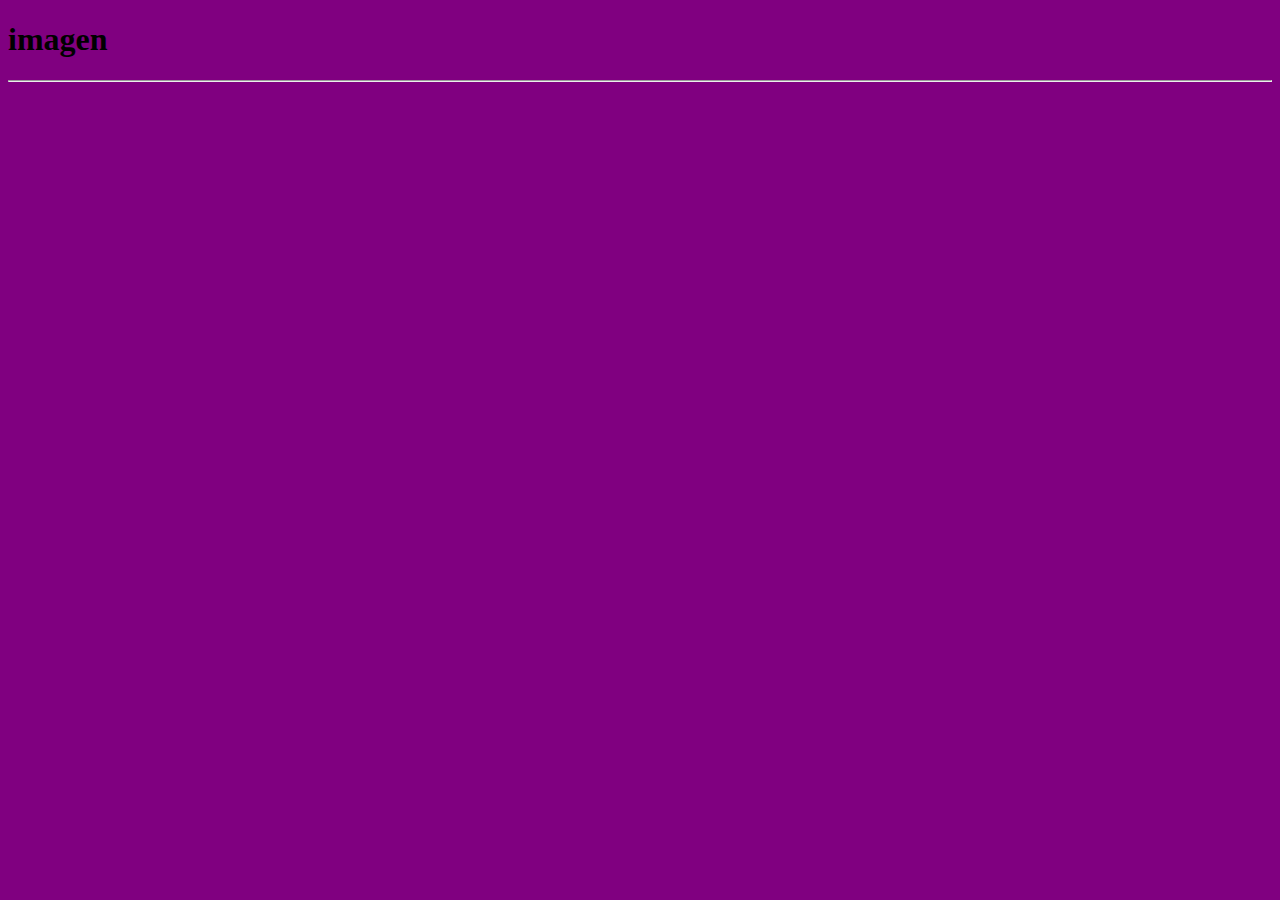
==== index.html @ 1918308d "comienzo" ====
<!DOCTYPE html>
<html lang="es">
  <head>
    <meta charset="utf-8">
    <meta name="viewport" content="width=device-width, initial-scale=1.0" />
    <title>Foodmap</title>
    <link rel="stylesheet" href="css/main.css">
    <script type="text/javascript" src="js/app.js">

    </script>
  </head>
  <body>
    <!-- vista prinipal-->
    <div class="container-fluid">
      <div class="row">
        <div class="col-sm-12">
          <h1>imagen</h1>
          <hr><!--aqui debe de ir una barra para modificar -->
        </div>
      </div>
    </div>


    <script src="https://code.jquery.com/jquery-3.2.1.slim.min.js" integrity="sha384-KJ3o2DKtIkvYIK3UENzmM7KCkRr/rE9/Qpg6aAZGJwFDMVNA/GpGFF93hXpG5KkN" crossorigin="anonymous"></script>
    <script src="https://maxcdn.bootstrapcdn.com/bootstrap/4.0.0/js/bootstrap.min.js" integrity="sha384-JZR6Spejh4U02d8jOt6vLEHfe/JQGiRRSQQxSfFWpi1MquVdAyjUar5+76PVCmYl" crossorigin="anonymous"></script>

  </body>
</html>
---- css/main.css ----
body {
  background: purple;
}
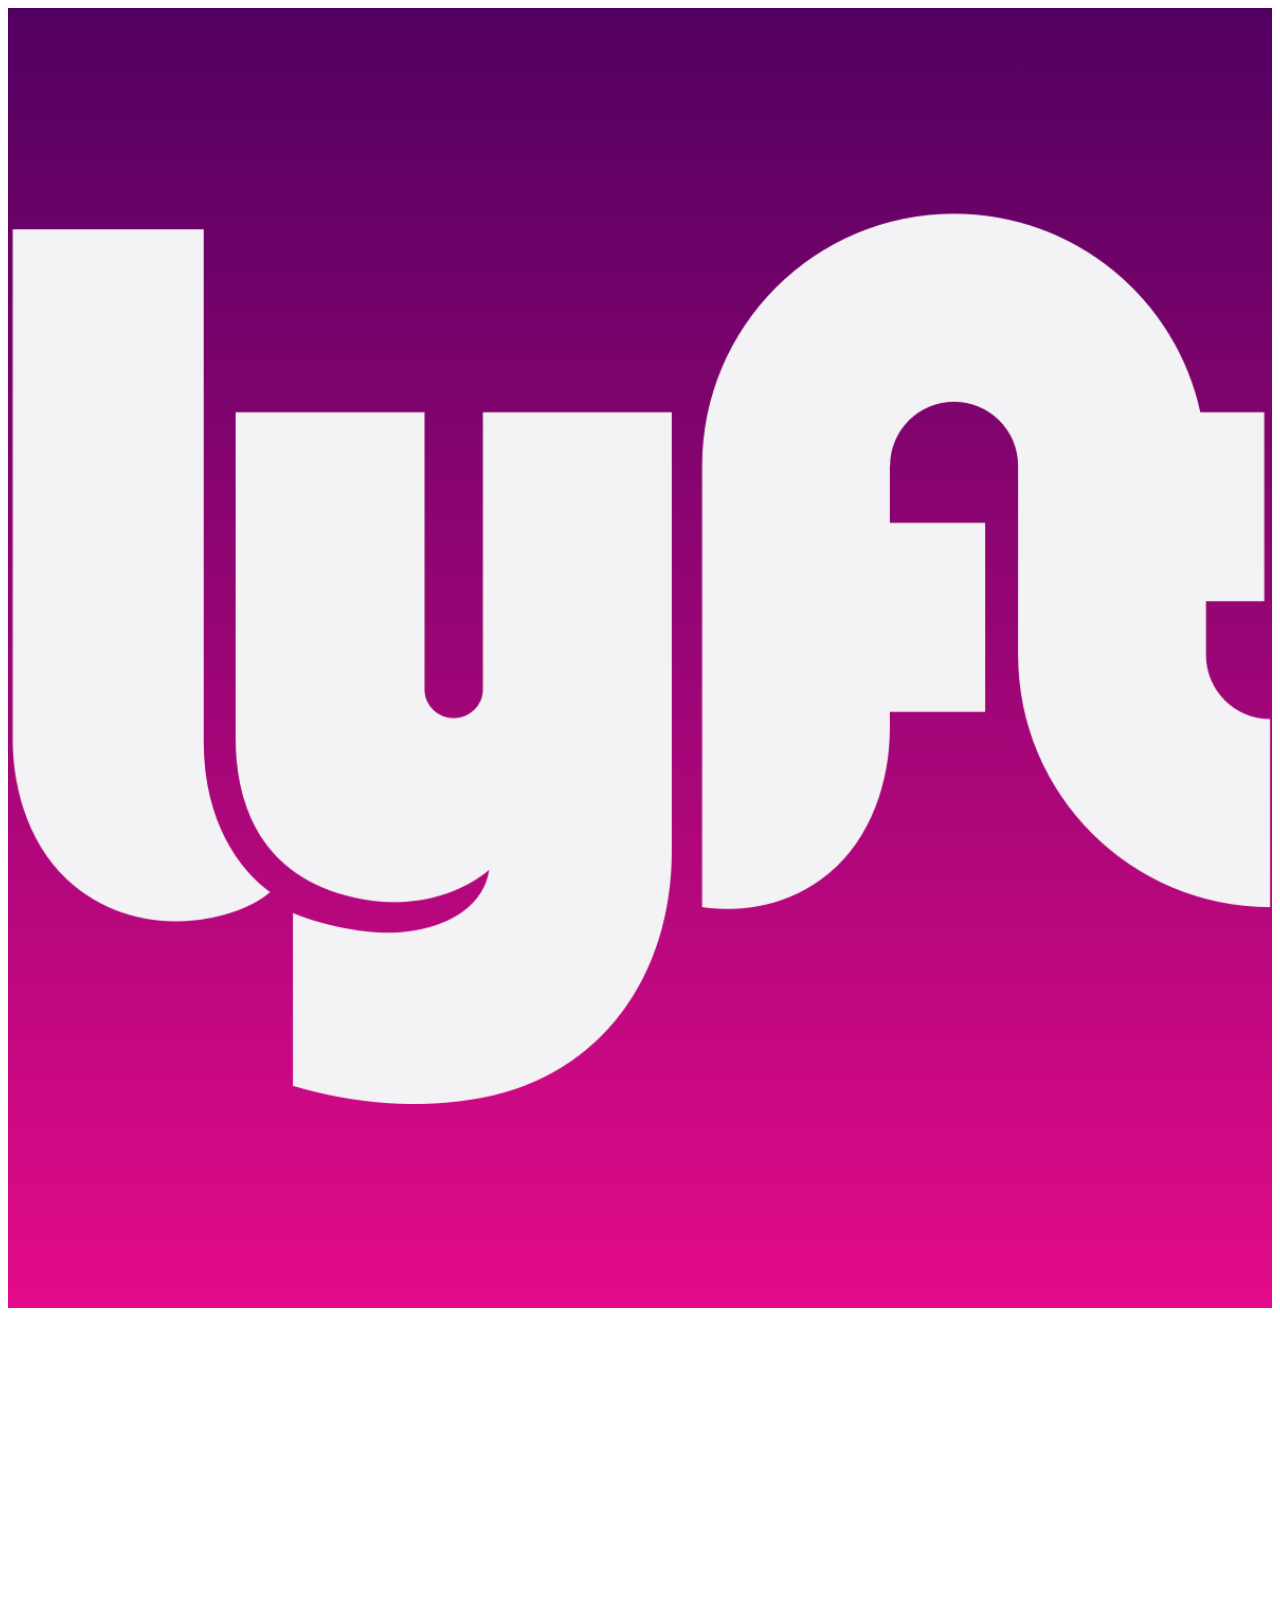
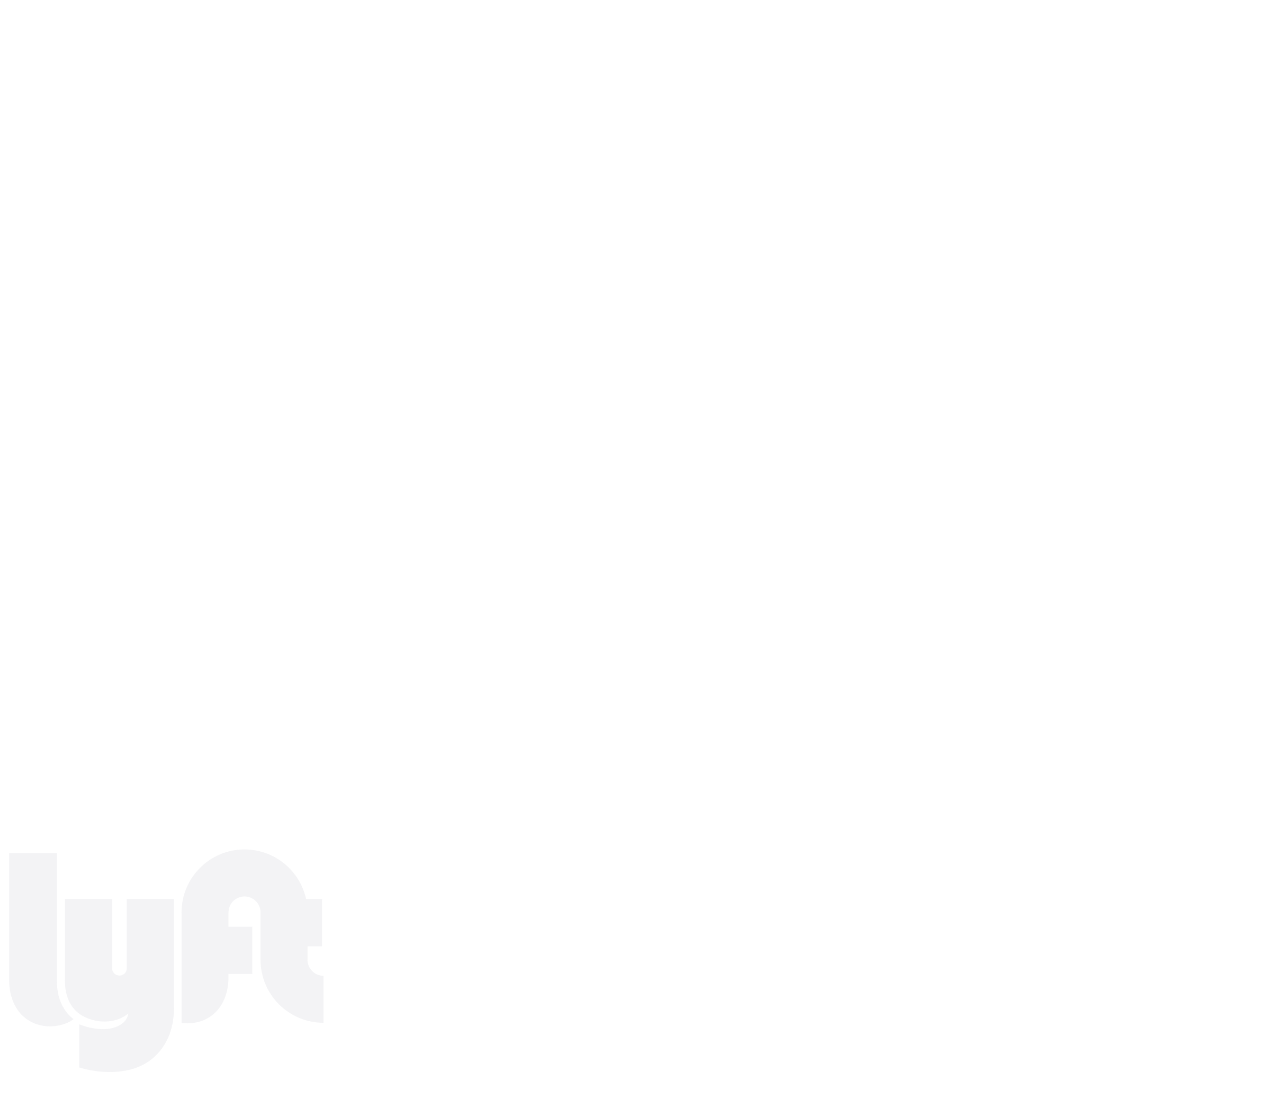
==== commit 38a1b876: "sin funcionalidad" ====
--- a/index.html
+++ b/index.html
@@ -1,28 +1,36 @@
 <!DOCTYPE html>
-<html lang="es">
+<html>
   <head>
     <meta charset="utf-8">
-    <meta name="viewport" content="width=device-width, initial-scale=1.0" />
-    <title>Foodmap</title>
+    <title>Lyft</title>
+    <link rel="stylesheet" href="https://cdnjs.cloudflare.com/ajax/libs/materialize/0.100.2/css/materialize.min.css">
+    <link href="https://fonts.googleapis.com/icon?family=Material+Icons" rel="stylesheet">
     <link rel="stylesheet" href="css/main.css">
-    <script type="text/javascript" src="js/app.js">
+    <meta name="viewport" content="width=device-width, initial-scale=1.0"/>
+  </head>
+  <body onload="splash(1000)">
+    <section id="splashscreen" class="col m12 splashscreen">
+      <img class="img-white" src="assets/images/logo-white.png" alt="">
+    </section>
 
-    </script>
-  </head>
-  <body>
-    <!-- vista prinipal-->
-    <div class="container-fluid">
-      <div class="row">
-        <div class="col-sm-12">
-          <h1>imagen</h1>
-          <hr><!--aqui debe de ir una barra para modificar -->
-        </div>
-      </div>
-    </div>
+    <section id="principal" class="col m12 center">
+      <img id="imagen-1" src="assets/images/logo-white.png" alt="">
+      <img id="imagen-2" src="assets/images/lyftlyfe.png" alt="">
 
 
-    <script src="https://code.jquery.com/jquery-3.2.1.slim.min.js" integrity="sha384-KJ3o2DKtIkvYIK3UENzmM7KCkRr/rE9/Qpg6aAZGJwFDMVNA/GpGFF93hXpG5KkN" crossorigin="anonymous"></script>
-    <script src="https://maxcdn.bootstrapcdn.com/bootstrap/4.0.0/js/bootstrap.min.js" integrity="sha384-JZR6Spejh4U02d8jOt6vLEHfe/JQGiRRSQQxSfFWpi1MquVdAyjUar5+76PVCmYl" crossorigin="anonymous"></script>
+      <div class="row">
+        <a class="waves-effect waves-teal btn-flat button">LOG IN</a>
+        <a href="views/sing.html"class="waves-effect waves-teal btn-flat button">SING UP</a>
 
+      </div>
+
+    </section>
+
+
+
+
+    <script type="text/javascript" src="https://code.jquery.com/jquery-3.2.1.min.js"></script>
+    <script type="text/javascript" src="https://cdnjs.cloudflare.com/ajax/libs/materialize/0.100.2/js/materialize.min.js"></script>
+    <script type="text/javascript" src="js/app.js"></script>
   </body>
 </html>
--- a/css/main.css
+++ b/css/main.css
@@ -1,3 +1,35 @@
-body {
-  background: purple;
+.splashscreen {
+  background:linear-gradient(#520060, #E30A8A);
 }
+
+.img-white {
+  margin: 200px 0px;
+  width: 100%;
+}
+
+#principal {
+  background-image: url(../assets/images/calle.jpg);
+  background-position: bottom;
+  background-repeat: no-repeat;
+  background-size: cover;
+}
+
+#imagen-1 {
+  width: 25%;
+}
+
+#imagen-2 {
+  margin-bottom: 100%;
+  margin-top: 100px;
+  width: 90%;
+}
+
+.button {
+  border: 1px solid white;
+  color: white;
+  margin-bottom: 100px;
+}
+/*sing*/
+.banderas {
+  width: 50px;
+}
